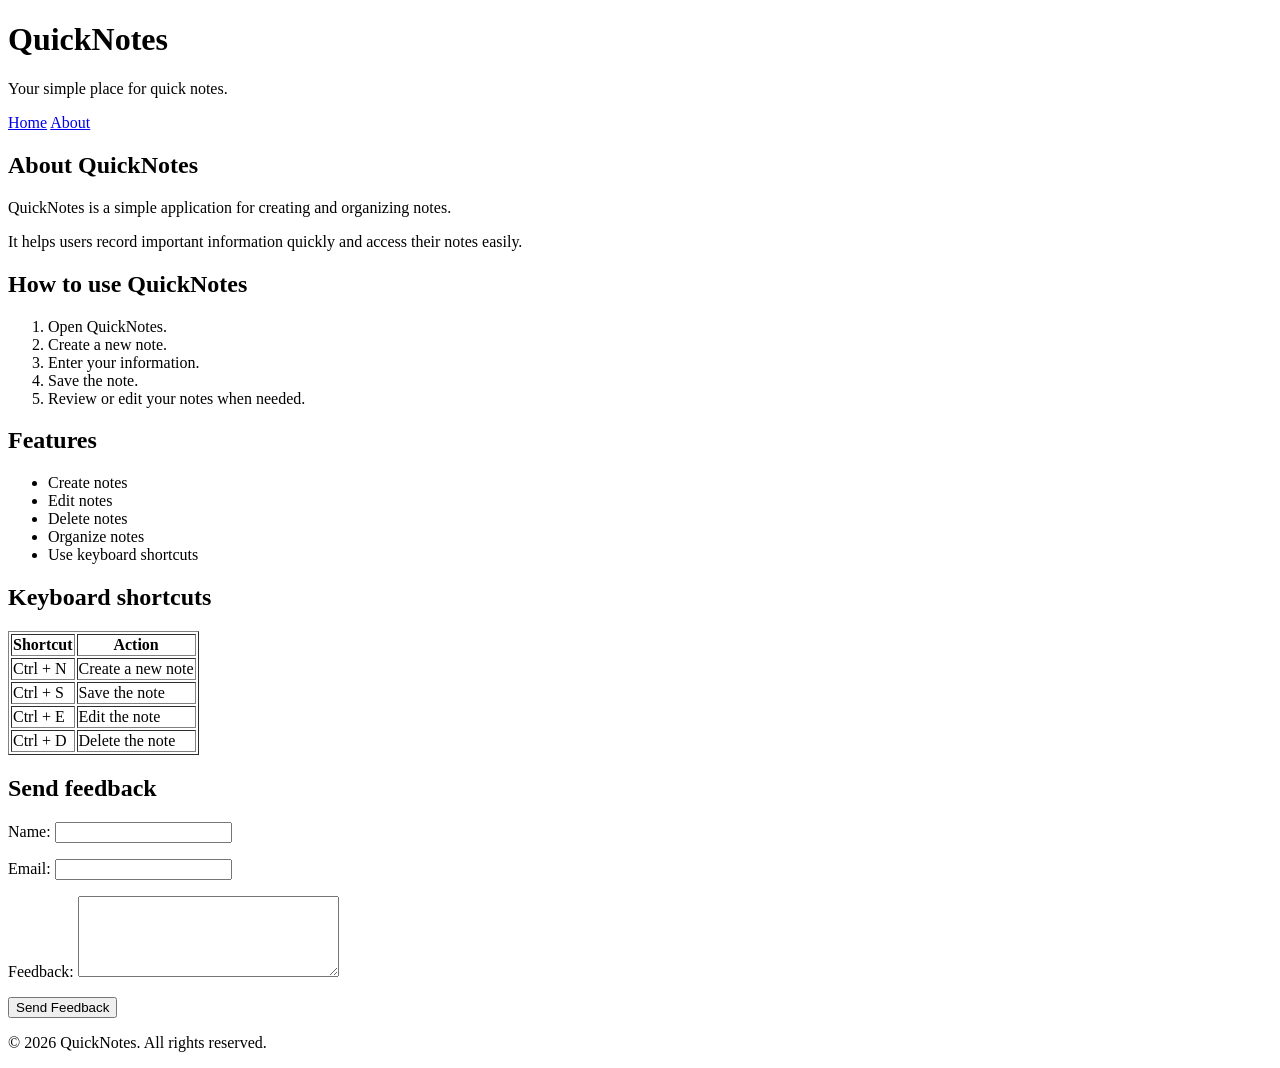
==== about.html @ 40cee26b "Add About page for QuickNotes application This file contains the structure and content for the About" ====
<!DOCTYPE html>
<html lang="en">
<head>
    <meta charset="UTF-8">
    <meta name="viewport" content="width=device-width, initial-scale=1.0">
    <title>About - QuickNotes</title>
</head>

<body>

<header>
    <h1>QuickNotes</h1>
    <p>Your simple place for quick notes.</p>

    <nav>
        <a href="index.html">Home</a>
        <a href="about.html">About</a>
    </nav>
</header>

<main>

    <h2>About QuickNotes</h2>

    <p>QuickNotes is a simple application for creating and organizing notes.</p>
    <p>It helps users record important information quickly and access their notes easily.</p>

    <section>
        <h2>How to use QuickNotes</h2>

        <ol>
            <li>Open QuickNotes.</li>
            <li>Create a new note.</li>
            <li>Enter your information.</li>
            <li>Save the note.</li>
            <li>Review or edit your notes when needed.</li>
        </ol>
    </section>

    <section>
        <h2>Features</h2>

        <ul>
            <li>Create notes</li>
            <li>Edit notes</li>
            <li>Delete notes</li>
            <li>Organize notes</li>
            <li>Use keyboard shortcuts</li>
        </ul>
    </section>

    <section>
        <h2>Keyboard shortcuts</h2>

        <table border="1">
            <thead>
                <tr>
                    <th>Shortcut</th>
                    <th>Action</th>
                </tr>
            </thead>

            <tbody>
                <tr>
                    <td>Ctrl + N</td>
                    <td>Create a new note</td>
                </tr>
                <tr>
                    <td>Ctrl + S</td>
                    <td>Save the note</td>
                </tr>
                <tr>
                    <td>Ctrl + E</td>
                    <td>Edit the note</td>
                </tr>
                <tr>
                    <td>Ctrl + D</td>
                    <td>Delete the note</td>
                </tr>
            </tbody>
        </table>
    </section>

    <section>
        <h2>Send feedback</h2>

        <form action="#" method="post">

            <p>
                <label for="name">Name:</label>
                <input type="text" id="name" name="name">
            </p>

            <p>
                <label for="email">Email:</label>
                <input type="email" id="email" name="email">
            </p>

            <p>
                <label for="message">Feedback:</label>
                <textarea id="message" name="message" rows="5" cols="30"></textarea>
            </p>

            <p>
                <button type="submit">Send Feedback</button>
            </p>

        </form>
    </section>

</main>

<footer>
    <p>&copy; 2026 QuickNotes. All rights reserved.</p>
</footer>

</body>
</html>
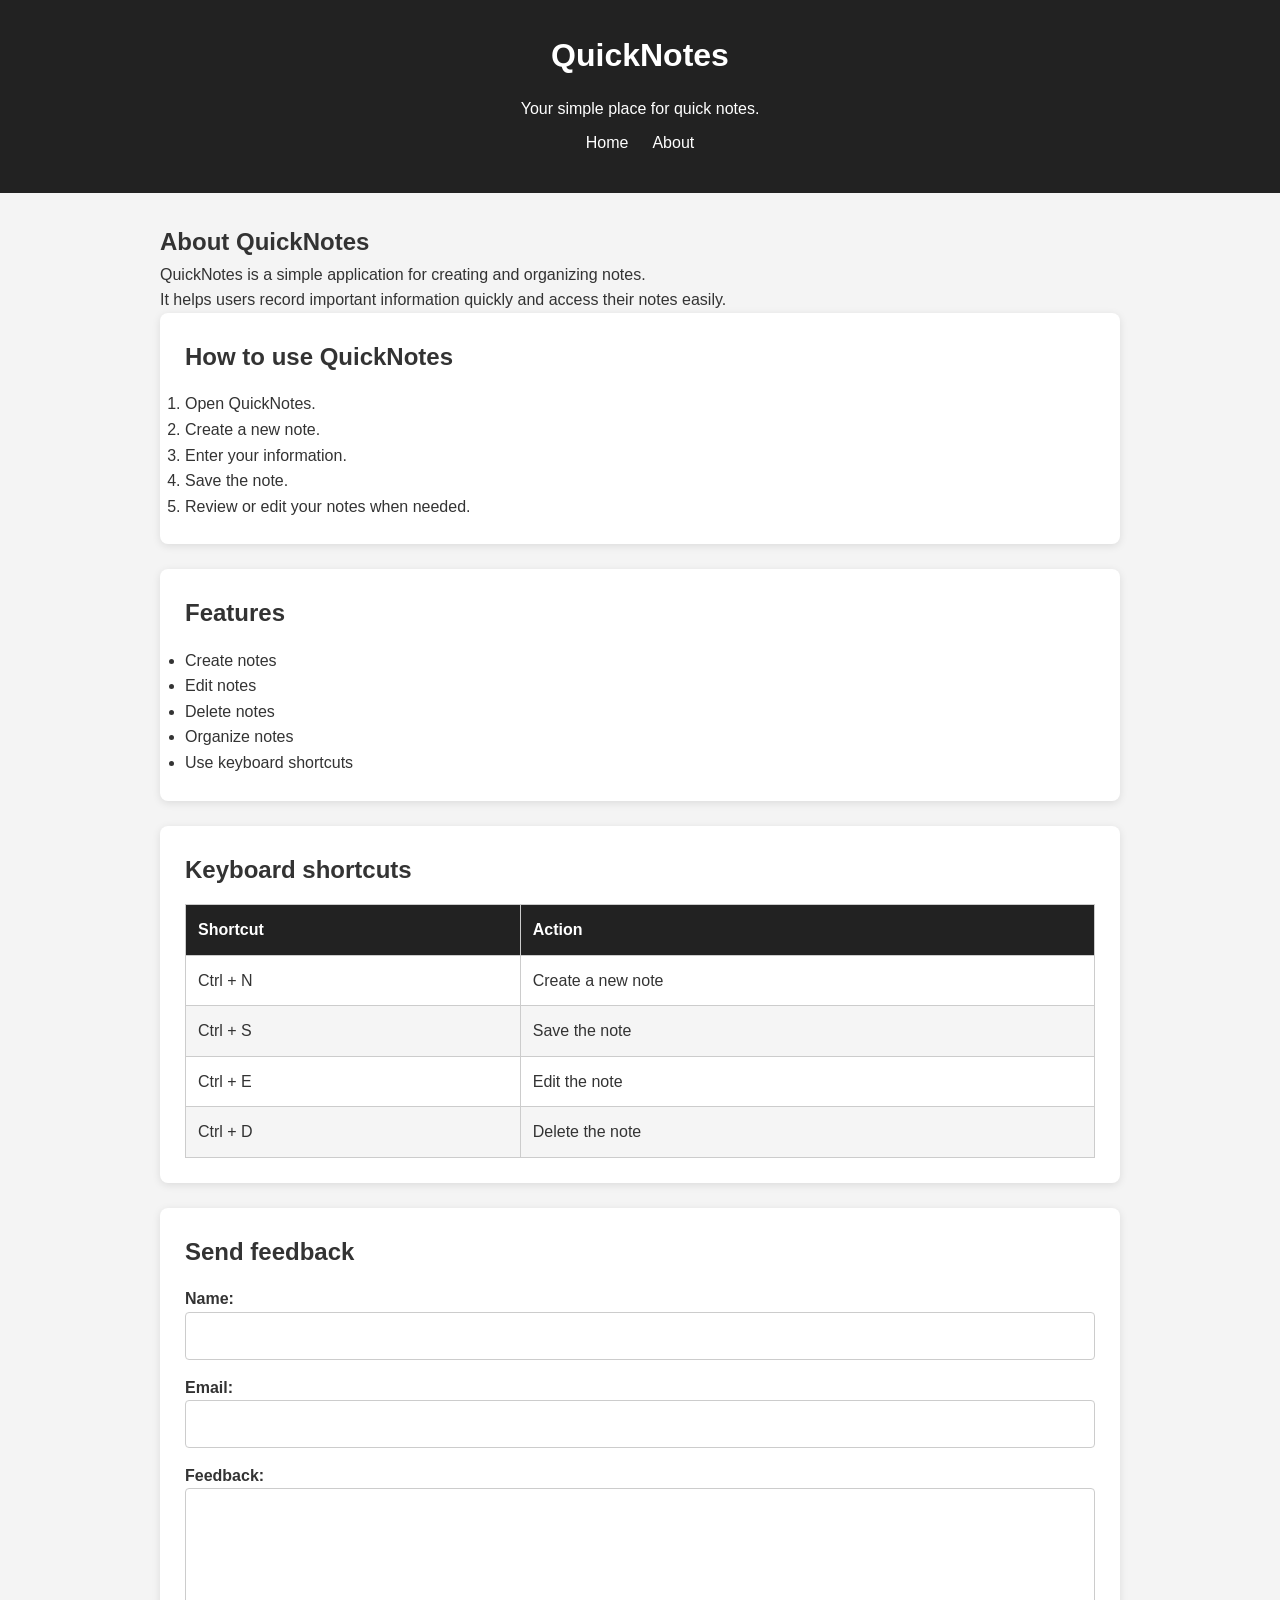
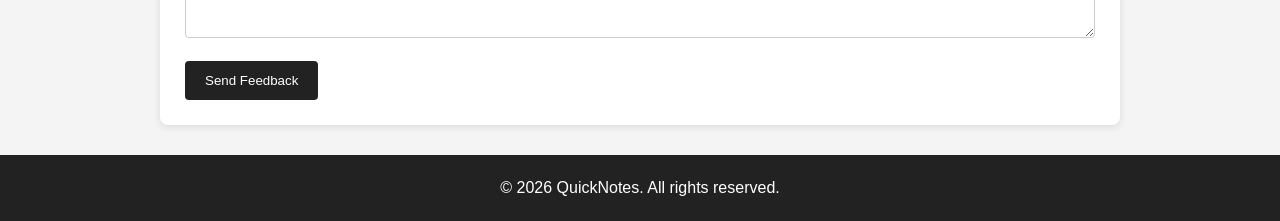
==== commit 447b1b24: "Add stylesheet link to about.html" ====
--- a/about.html
+++ b/about.html
@@ -4,6 +4,7 @@
     <meta charset="UTF-8">
     <meta name="viewport" content="width=device-width, initial-scale=1.0">
     <title>About - QuickNotes</title>
+     <link rel="stylesheet" href="style.css">
 </head>
 
 <body>
--- a/style.css
+++ b/style.css
@@ -0,0 +1,264 @@
+* {
+    margin: 0;
+    padding: 0;
+    box-sizing: border-box;
+}
+
+
+/* =========================
+   BASE BODY STYLES
+   ========================= */
+
+body {
+    font-family: Arial, sans-serif;
+    line-height: 1.6;
+    background-color: #f4f4f4;
+    color: #333;
+}
+
+
+/* =========================
+   HEADER
+   ========================= */
+
+header {
+    background-color: #222;
+    color: white;
+    text-align: center;
+    padding: 30px 20px;
+}
+
+header h1 {
+    font-size: 2rem;
+    margin-bottom: 15px;
+}
+
+
+/* =========================
+   NAVIGATION
+   ========================= */
+
+nav {
+    display: flex;
+    justify-content: center;
+    align-items: center;
+}
+
+nav ul {
+    display: flex;
+    justify-content: center;
+    align-items: center;
+    gap: 25px;
+    list-style: none;
+}
+
+nav a {
+    color: white;
+    text-decoration: none;
+    padding: 8px 12px;
+    transition: background-color 0.3s ease, color 0.3s ease;
+}
+
+nav a:hover {
+    background-color: white;
+    color: #222;
+    border-radius: 4px;
+}
+
+
+/* =========================
+   MAIN CONTENT
+   ========================= */
+
+main {
+    max-width: 1000px;
+    margin: 30px auto;
+    padding: 0 20px;
+}
+
+
+/* =========================
+   SECTIONS / CARDS
+   ========================= */
+
+section {
+    background-color: white;
+    padding: 25px;
+    margin-bottom: 25px;
+    border-radius: 8px;
+    box-shadow: 0 2px 8px rgba(0, 0, 0, 0.1);
+}
+
+section h2 {
+    margin-bottom: 15px;
+}
+
+
+/* =========================
+   FEATURES GRID
+   ========================= */
+
+.features {
+    display: grid;
+    grid-template-columns: repeat(auto-fit, minmax(180px, 1fr));
+    gap: 20px;
+}
+
+.feature {
+    background-color: #f8f8f8;
+    padding: 20px;
+    border-radius: 6px;
+    border: 1px solid #ddd;
+}
+
+.feature h3 {
+    margin-bottom: 10px;
+}
+
+
+/* =========================
+   TABLE
+   ========================= */
+
+table {
+    width: 100%;
+    border-collapse: collapse;
+    margin-top: 15px;
+}
+
+th,
+td {
+    border: 1px solid #ccc;
+    padding: 12px;
+    text-align: left;
+}
+
+th {
+    background-color: #222;
+    color: white;
+}
+
+tr:nth-child(even) {
+    background-color: #f5f5f5;
+}
+
+
+/* =========================
+   FORM
+   ========================= */
+
+form {
+    display: flex;
+    flex-direction: column;
+    gap: 15px;
+}
+
+label {
+    font-weight: bold;
+}
+
+input,
+textarea,
+select {
+    width: 100%;
+    padding: 10px;
+    border: 1px solid #ccc;
+    border-radius: 4px;
+    font: inherit;
+}
+
+textarea {
+    min-height: 120px;
+    resize: vertical;
+}
+
+
+/* =========================
+   BUTTON
+   ========================= */
+
+button {
+    background-color: #222;
+    color: white;
+    border: none;
+    padding: 12px 20px;
+    border-radius: 4px;
+    cursor: pointer;
+    transition: background-color 0.3s ease, transform 0.2s ease;
+}
+
+button:hover {
+    background-color: #444;
+    transform: translateY(-2px);
+}
+
+
+/* =========================
+   FOOTER
+   ========================= */
+
+footer {
+    text-align: center;
+    padding: 20px;
+    background-color: #222;
+    color: white;
+    margin-top: 30px;
+}
+
+
+/* =========================
+   RESPONSIVE DESIGN
+   ========================= */
+
+@media (max-width: 600px) {
+
+    header {
+        padding: 20px 10px;
+    }
+
+    header h1 {
+        font-size: 1.5rem;
+    }
+
+    nav ul {
+        gap: 10px;
+        flex-wrap: wrap;
+    }
+
+    nav a {
+        padding: 6px 8px;
+    }
+
+    main {
+        margin: 20px auto;
+        padding: 0 10px;
+    }
+
+    section {
+        padding: 18px;
+    }
+}
+4. Make sure your HTML classes match the CSS
+
+For the features section, the structure should look something like:
+
+<section>
+    <h2>Features</h2>
+
+    <div class="features">
+        <div class="feature">
+            <h3>Feature One</h3>
+            <p>Description of the first feature.</p>
+        </div>
+
+        <div class="feature">
+            <h3>Feature Two</h3>
+            <p>Description of the second feature.</p>
+        </div>
+
+        <div class="feature">
+            <h3>Feature Three</h3>
+            <p>Description of the third feature.</p>
+        </div>
+    </div>
+</section>
